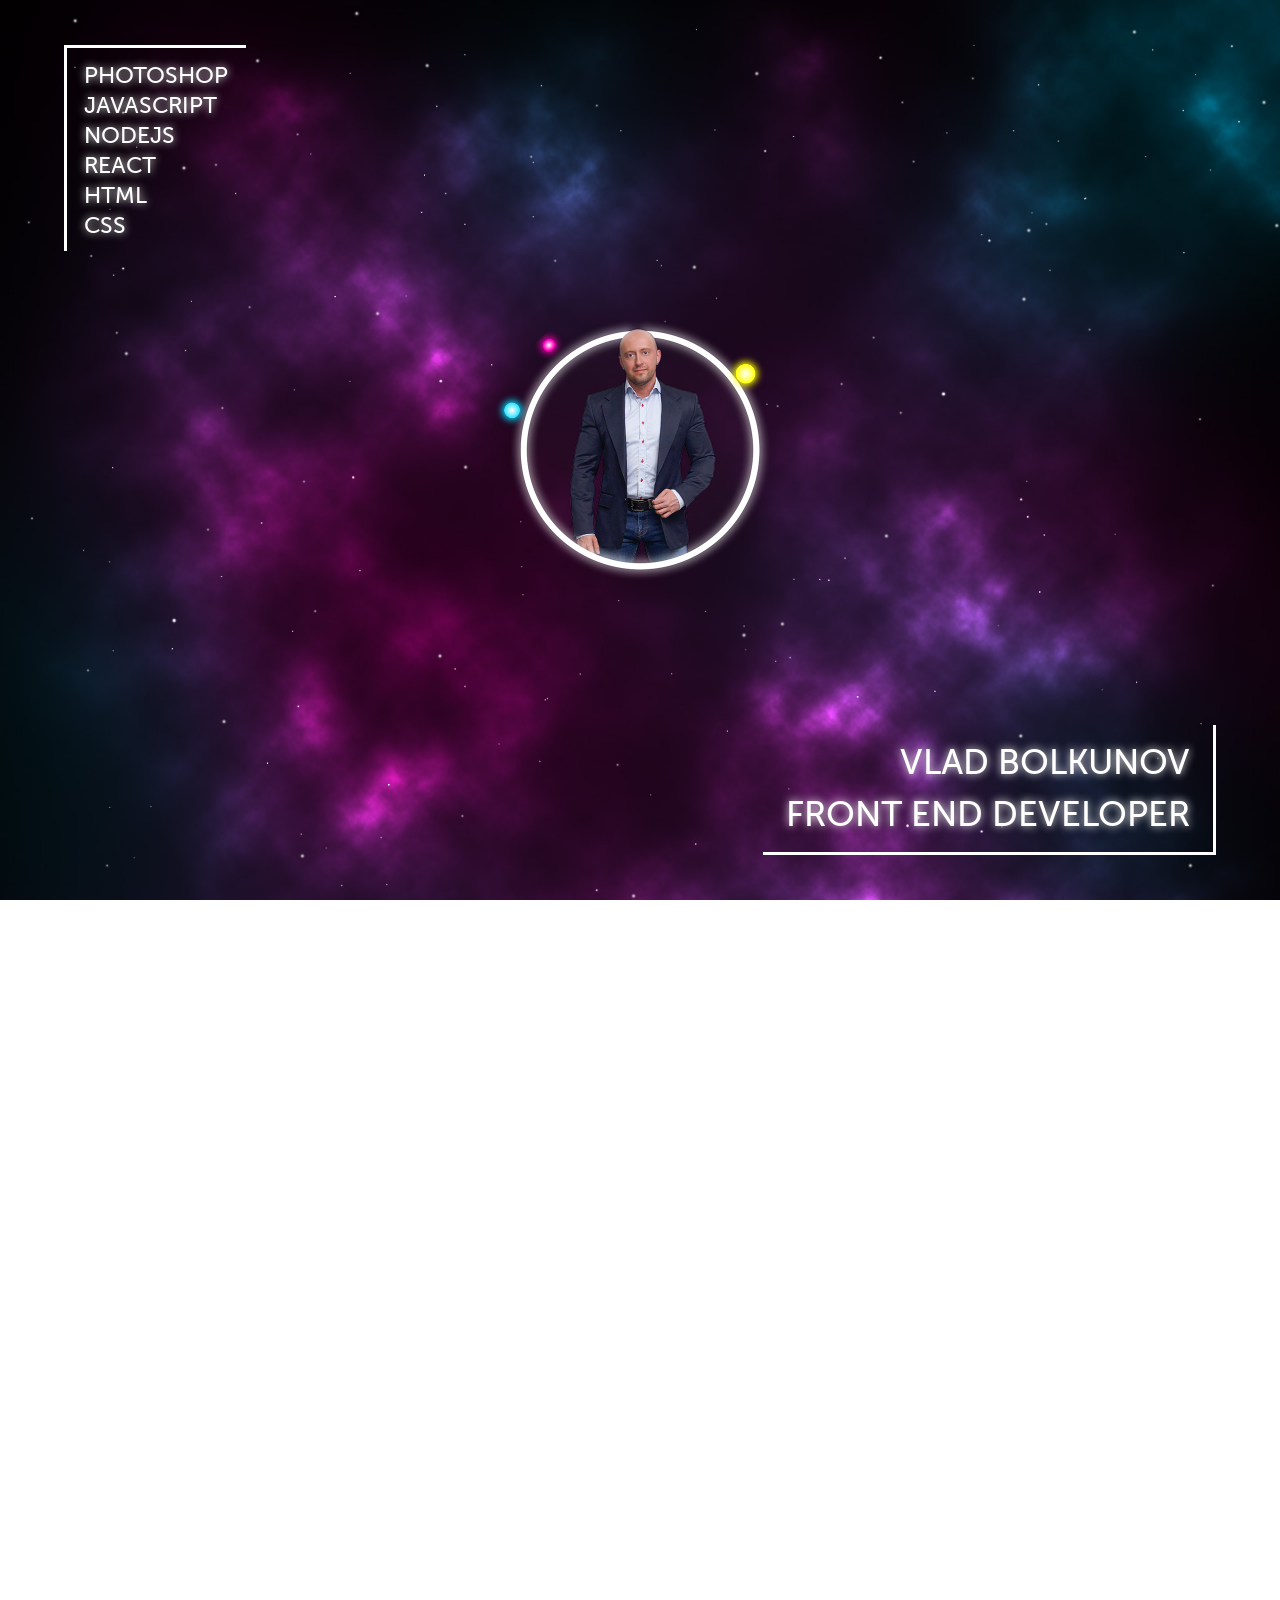
==== index.html @ da7dfde3 "feat: add all files for my page" ====
<!DOCTYPE html>
<html lang="en">
<head>
  <meta charset="UTF-8">
  <meta http-equiv="X-UA-Compatible" content="IE=edge">
  <meta name="viewport" content="width=device-width, initial-scale=1.0">
  <link rel="stylesheet" href="index.css">
  <link rel="shortcut icon" href="./assets/img/favicon.png" type="image/x-icon">
  <title>Vlad Bolkunov</title>
</head>
<body>

  <div class="galaxy-background"></div>

  
  <div class="main">
    <div class="main__skills-area">
      <div class="main__skills-block">PHOTOSHOP<br>JAVASCRIPT<br>NODEJS<br><span class="flickering-letter">REACT</span><br>HTML<br>CSS</div>
    </div>
    <div class="main__avatar-area">
      <div class="avatar">
        <div class="clock-arrow  hours"></div>
        <div class="clock-arrow  minutes"></div>
        <div class="clock-arrow  seconds"></div>
      </div>
    </div>
    <div class="main__title-area">
      <div class="main__title-block">VLAD BOLKUNOV<br>FRONT END DEVELOPER</div>
    </div>
  </div>

  <div class="projects  opacity-off">
    <a class="shelter" href="./shelter/pages/main/index.html"></a>
    <a class="github" href="https://github.com/gloryson"></a>
    <a class="keyboard" href="./keyboard/index.html"></a>
    <a class="shop" href="./shop/index.html"></a>
  </div>

  <div class="contacts  opacity-off">
    <a class="tel" href="tel:+375297099320">+375 29 709 93 20</a>
    <a class="git" href="https://github.com/gloryson"></a>
    <a class="linkedin" href="https://www.linkedin.com/in/gloryson/"></a>
    <a class="codewars" href="https://www.codewars.com/users/Gloryson"></a>
    <a class="mail" href="mailto:gloryson@mail.ru">gloryson@mail.ru</a>
  </div>

  <script src="index.js"></script>

</body>
</html>
---- index.css ----
@font-face {
  font-family: 'Museo Sans Cyrl 500';
  src: url("./assets/fonts/MuseoSansCyrl-500.woff2") format("woff2"), url("./assets/fonts/MuseoSansCyrl-500.woff") format("woff");
  font-weight: normal;
  font-style: normal;
  font-display: swap;
}

* {
  margin: 0;
  padding: 0;
  -webkit-box-sizing: border-box;
          box-sizing: border-box;
  overflow: hidden;
  font-size: calc(1vh + 0.2vw);
  font-family: 'Museo Sans Cyrl 500', Arial, Helvetica, sans-serif;
  color: #ffffff;
  text-shadow: #ffffff 0 0 0.7rem;
  -webkit-animation: start-page 1s linear 1;
          animation: start-page 1s linear 1;
}

@-webkit-keyframes start-page {
  0% {
    opacity: 0;
  }
  50% {
    opacity: 0;
  }
  75% {
    opacity: 0.5;
  }
  100% {
    opacity: 1;
  }
}

@keyframes start-page {
  0% {
    opacity: 0;
  }
  50% {
    opacity: 0;
  }
  75% {
    opacity: 0.5;
  }
  100% {
    opacity: 1;
  }
}

body {
  width: 100vw;
  height: 100vh;
  background-image: url(./assets/img/background-space-square.jpg);
  background-size: cover;
  padding: 5vh 5vw;
}

.galaxy-background {
  position: absolute;
  left: 0;
  top: 0;
  width: 100%;
  height: 100%;
  background-image: url(./assets/img/galaxy.png);
  background-size: 100%;
}

.main {
  height: 90vh;
  -webkit-transition-duration: 0.35s;
          transition-duration: 0.35s;
}

.main__skills-area {
  height: 25vh;
  display: -webkit-box;
  display: -ms-flexbox;
  display: flex;
  -webkit-box-pack: start;
      -ms-flex-pack: start;
          justify-content: start;
  -webkit-box-align: start;
      -ms-flex-align: start;
          align-items: start;
}

.main__skills-area .main__skills-block {
  font-size: 2rem;
  padding: 1rem 1.5rem;
  line-height: 2.6rem;
  border-top: 0.3rem solid #ffffff;
  border-left: 0.3rem solid #ffffff;
  -webkit-transition-duration: 0.2s;
          transition-duration: 0.2s;
}

.main__skills-area .main__skills-block .flickering-letter {
  font-size: 2rem;
  -webkit-animation: flickering-letter 3s linear infinite;
          animation: flickering-letter 3s linear infinite;
}

.main__avatar-area {
  height: 40vh;
  display: -webkit-box;
  display: -ms-flexbox;
  display: flex;
  -webkit-box-pack: center;
      -ms-flex-pack: center;
          justify-content: center;
  -webkit-box-align: center;
      -ms-flex-align: center;
          align-items: center;
  -webkit-animation: avatar 3s linear infinite;
          animation: avatar 3s linear infinite;
}

.main__avatar-area .avatar {
  width: calc(22vh + 8vw);
  height: calc(22vh + 8vw);
  background-image: url(./assets/img/avatar.png);
  background-size: 100%;
  background-repeat: no-repeat;
  position: relative;
}

.main__avatar-area .avatar .clock-arrow {
  position: absolute;
  width: 100%;
  height: 100%;
}

.main__avatar-area .avatar .hours::after, .main__avatar-area .avatar .minutes::after, .main__avatar-area .avatar .seconds::after {
  content: '';
  position: absolute;
  left: 50%;
  -webkit-transform: translateX(-50%);
          transform: translateX(-50%);
  border-radius: 50%;
}

.main__avatar-area .avatar .hours::after {
  width: 6.5%;
  height: 6.5%;
  background: radial-gradient(#ffffff, #ffff00 70%);
  -webkit-box-shadow: #ffff00 0 0 0.6rem 0.15rem;
          box-shadow: #ffff00 0 0 0.6rem 0.15rem;
  top: 3.4%;
}

.main__avatar-area .avatar .minutes::after {
  width: 5.25%;
  height: 5.25%;
  background: radial-gradient(#ffffff, #00ddff 80%);
  -webkit-box-shadow: #00ddff 0 0 0.6rem 0.15rem;
          box-shadow: #00ddff 0 0 0.6rem 0.15rem;
  top: 2.7%;
}

.main__avatar-area .avatar .seconds::after {
  width: 4.125%;
  height: 4.125%;
  background: radial-gradient(#ffffff, #ff00bb 60%);
  -webkit-box-shadow: #ff00bb 0 0 0.6rem 0.15rem;
          box-shadow: #ff00bb 0 0 0.6rem 0.15rem;
  top: 1.7%;
}

.main__title-area {
  height: 25vh;
  display: -webkit-box;
  display: -ms-flexbox;
  display: flex;
  -webkit-box-pack: end;
      -ms-flex-pack: end;
          justify-content: end;
  -webkit-box-align: end;
      -ms-flex-align: end;
          align-items: end;
}

.main__title-area .main__title-block {
  text-align: right;
  font-size: 3rem;
  padding: 1rem 2rem;
  line-height: 4.5rem;
  border-right: 0.3rem solid #ffffff;
  border-bottom: 0.3rem solid #ffffff;
  -webkit-transition-duration: 0.2s;
          transition-duration: 0.2s;
}

@media (max-width: 500px) {
  .main__title-area .main__title-block {
    padding: 1rem;
    font-size: 2.8rem;
    line-height: 4rem;
  }
}

.projects {
  height: 100%;
  display: -webkit-box;
  display: -ms-flexbox;
  display: flex;
  -ms-flex-wrap: wrap;
      flex-wrap: wrap;
  -webkit-box-pack: space-evenly;
      -ms-flex-pack: space-evenly;
          justify-content: space-evenly;
  -webkit-box-align: center;
      -ms-flex-align: center;
          align-items: center;
  -webkit-transition-duration: 0.2s;
          transition-duration: 0.2s;
  -webkit-transform: translateY(-100%) scale(0);
          transform: translateY(-100%) scale(0);
}

.projects a {
  display: -webkit-box;
  display: -ms-flexbox;
  display: flex;
  width: 31.5vmax;
  height: 21vmax;
  border-radius: 0.5rem;
  background-size: 100%;
  -webkit-box-shadow: #ffffff 0 0 0.5rem 0;
          box-shadow: #ffffff 0 0 0.5rem 0;
  -webkit-transition-duration: 0.5s;
          transition-duration: 0.5s;
}

.projects .shelter {
  background-image: url(./assets/img/shelter.jpg);
}

.projects .shop {
  background-image: url(./assets/img/shop.jpg);
}

.projects .keyboard {
  background-image: url(./assets/img/keyboard.jpg);
}

.projects .github {
  background-image: url(./assets/img/github.jpg);
}

.contacts {
  height: 100%;
  display: -webkit-box;
  display: -ms-flexbox;
  display: flex;
  -webkit-box-orient: vertical;
  -webkit-box-direction: normal;
      -ms-flex-direction: column;
          flex-direction: column;
  -webkit-box-pack: center;
      -ms-flex-pack: center;
          justify-content: center;
  -webkit-box-align: center;
      -ms-flex-align: center;
          align-items: center;
  row-gap: 2vh;
  -webkit-transition-duration: 0.2s;
          transition-duration: 0.2s;
  -webkit-transform: translateY(-200%) translateX(150%);
          transform: translateY(-200%) translateX(150%);
}

.contacts a {
  display: -webkit-box;
  display: -ms-flexbox;
  display: flex;
  -webkit-box-pack: center;
      -ms-flex-pack: center;
          justify-content: center;
  -webkit-box-align: center;
      -ms-flex-align: center;
          align-items: center;
  width: calc(25vh + 8vw);
  height: calc(10vh + 2vw);
  text-decoration: none;
  font-size: 3rem;
  background-size: 80%;
  background-repeat: no-repeat;
  background-position: center;
}

.contacts .git {
  background-image: url(./assets/img/gitHub.png);
}

.contacts .linkedin {
  background-image: url(./assets/img/linkedin.png);
}

.contacts .codewars {
  background-image: url(./assets/img/codewars.svg);
  background-size: 100%;
}

@-webkit-keyframes flickering-letter {
  0% {
    text-shadow: #ffffff 0 0 0.7rem;
    color: #ffffff;
  }
  49.99% {
    text-shadow: #ffffff 0 0 0.7rem;
    color: #ffffff;
  }
  50% {
    text-shadow: none;
    color: #444444;
  }
  69.99% {
    text-shadow: none;
    color: #444444;
  }
  70% {
    text-shadow: #ffffff 0 0 0.7rem;
    color: #ffffff;
  }
  72% {
    text-shadow: none;
    color: #444444;
  }
  74% {
    text-shadow: #ffffff 0 0 0.7rem;
    color: #ffffff;
  }
  76% {
    text-shadow: none;
    color: #444444;
  }
  78% {
    text-shadow: #ffffff 0 0 0.7rem;
    color: #ffffff;
  }
  80% {
    text-shadow: none;
    color: #444444;
  }
  82% {
    text-shadow: #ffffff 0 0 0.7rem;
    color: #ffffff;
  }
  84% {
    text-shadow: none;
    color: #444444;
  }
  100% {
    text-shadow: #ffffff 0 0 0.7rem;
    color: #ffffff;
  }
}

@keyframes flickering-letter {
  0% {
    text-shadow: #ffffff 0 0 0.7rem;
    color: #ffffff;
  }
  49.99% {
    text-shadow: #ffffff 0 0 0.7rem;
    color: #ffffff;
  }
  50% {
    text-shadow: none;
    color: #444444;
  }
  69.99% {
    text-shadow: none;
    color: #444444;
  }
  70% {
    text-shadow: #ffffff 0 0 0.7rem;
    color: #ffffff;
  }
  72% {
    text-shadow: none;
    color: #444444;
  }
  74% {
    text-shadow: #ffffff 0 0 0.7rem;
    color: #ffffff;
  }
  76% {
    text-shadow: none;
    color: #444444;
  }
  78% {
    text-shadow: #ffffff 0 0 0.7rem;
    color: #ffffff;
  }
  80% {
    text-shadow: none;
    color: #444444;
  }
  82% {
    text-shadow: #ffffff 0 0 0.7rem;
    color: #ffffff;
  }
  84% {
    text-shadow: none;
    color: #444444;
  }
  100% {
    text-shadow: #ffffff 0 0 0.7rem;
    color: #ffffff;
  }
}

@-webkit-keyframes avatar {
  0% {
    -webkit-transform: scale(1) rotate(0deg);
            transform: scale(1) rotate(0deg);
  }
  25% {
    -webkit-transform: scale(1.005) rotate(0.5deg);
            transform: scale(1.005) rotate(0.5deg);
  }
  50% {
    -webkit-transform: scale(1.01) rotate(0deg);
            transform: scale(1.01) rotate(0deg);
  }
  75% {
    -webkit-transform: scale(1.005) rotate(-0.5deg);
            transform: scale(1.005) rotate(-0.5deg);
  }
  100% {
    -webkit-transform: scale(1) rotate(0deg);
            transform: scale(1) rotate(0deg);
  }
}

@keyframes avatar {
  0% {
    -webkit-transform: scale(1) rotate(0deg);
            transform: scale(1) rotate(0deg);
  }
  25% {
    -webkit-transform: scale(1.005) rotate(0.5deg);
            transform: scale(1.005) rotate(0.5deg);
  }
  50% {
    -webkit-transform: scale(1.01) rotate(0deg);
            transform: scale(1.01) rotate(0deg);
  }
  75% {
    -webkit-transform: scale(1.005) rotate(-0.5deg);
            transform: scale(1.005) rotate(-0.5deg);
  }
  100% {
    -webkit-transform: scale(1) rotate(0deg);
            transform: scale(1) rotate(0deg);
  }
}

.opacity-off {
  opacity: 0;
  -webkit-transition-duration: 0.2s;
          transition-duration: 0.2s;
}
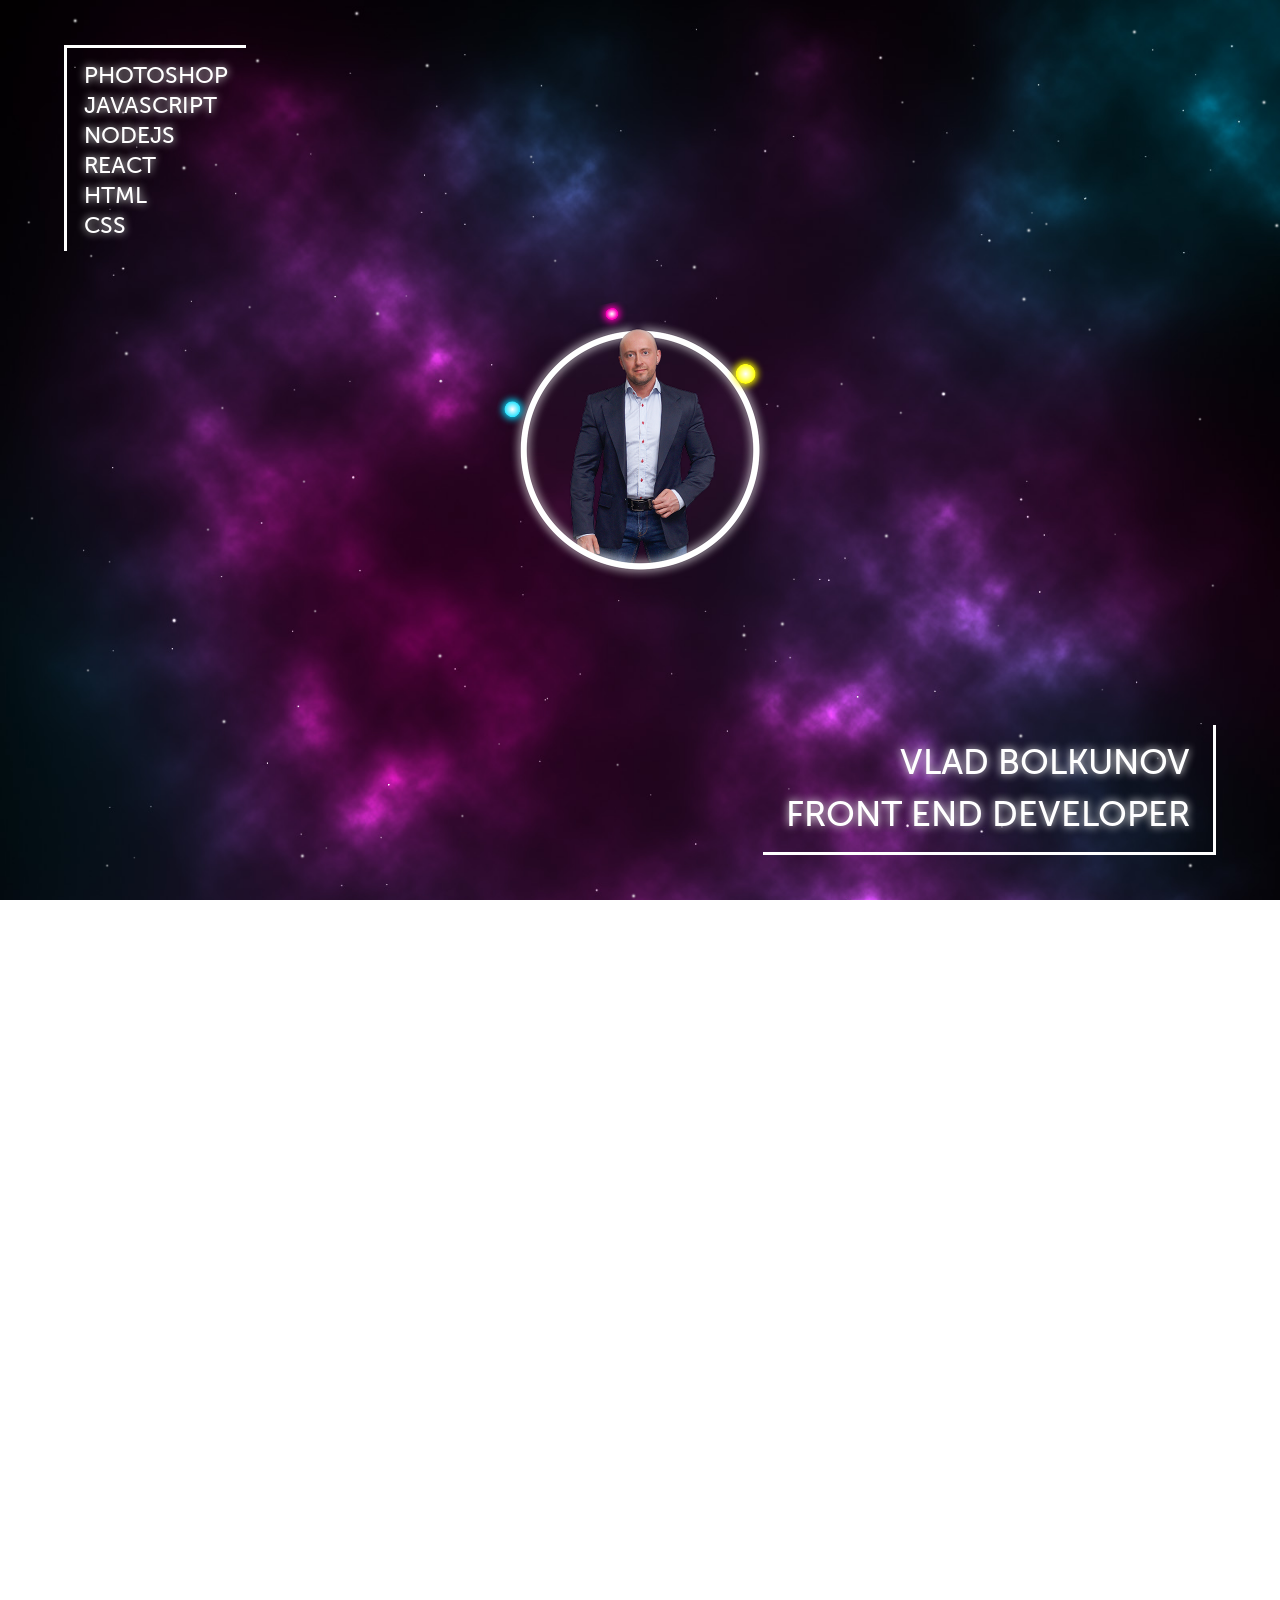
==== commit f9ca4f72: "fix: change project link from github to psy" ====
--- a/index.html
+++ b/index.html
@@ -31,7 +31,7 @@
 
   <div class="projects  opacity-off">
     <a class="shelter" href="./shelter/pages/main/index.html"></a>
-    <a class="github" href="https://github.com/gloryson"></a>
+    <a class="psy" href="https://gloryson.github.io/psychologist-anatol/"></a>
     <a class="keyboard" href="./keyboard/index.html"></a>
     <a class="shop" href="./shop/index.html"></a>
   </div>
--- a/index.css
+++ b/index.css
@@ -53,9 +53,16 @@
 body {
   width: 100vw;
   height: 100vh;
+  height: var(--js-height);
   background-image: url(./assets/img/background-space-square.jpg);
   background-size: cover;
-  padding: 5vh 5vw;
+  padding: calc((var(--js-height) - 90vh) / 2) 5vw;
+}
+
+@media (max-width: 1024px) {
+  body {
+    padding: calc((var(--js-height) - 85vh) / 2) 5vw;
+  }
 }
 
 .galaxy-background {
@@ -74,6 +81,12 @@
           transition-duration: 0.35s;
 }
 
+@media (max-width: 1024px) {
+  .main {
+    height: 85vh;
+  }
+}
+
 .main__skills-area {
   height: 25vh;
   display: -webkit-box;
@@ -85,6 +98,12 @@
   -webkit-box-align: start;
       -ms-flex-align: start;
           align-items: start;
+}
+
+@media (max-width: 1024px) {
+  .main__skills-area {
+    height: 22.5vh;
+  }
 }
 
 .main__skills-area .main__skills-block {
@@ -180,6 +199,12 @@
   -webkit-box-align: end;
       -ms-flex-align: end;
           align-items: end;
+}
+
+@media (max-width: 1024px) {
+  .main__title-area {
+    height: 22.5vh;
+  }
 }
 
 .main__title-area .main__title-block {
@@ -246,8 +271,8 @@
   background-image: url(./assets/img/keyboard.jpg);
 }
 
-.projects .github {
-  background-image: url(./assets/img/github.jpg);
+.projects .psy {
+  background-image: url(./assets/img/psy.jpg);
 }
 
 .contacts {
